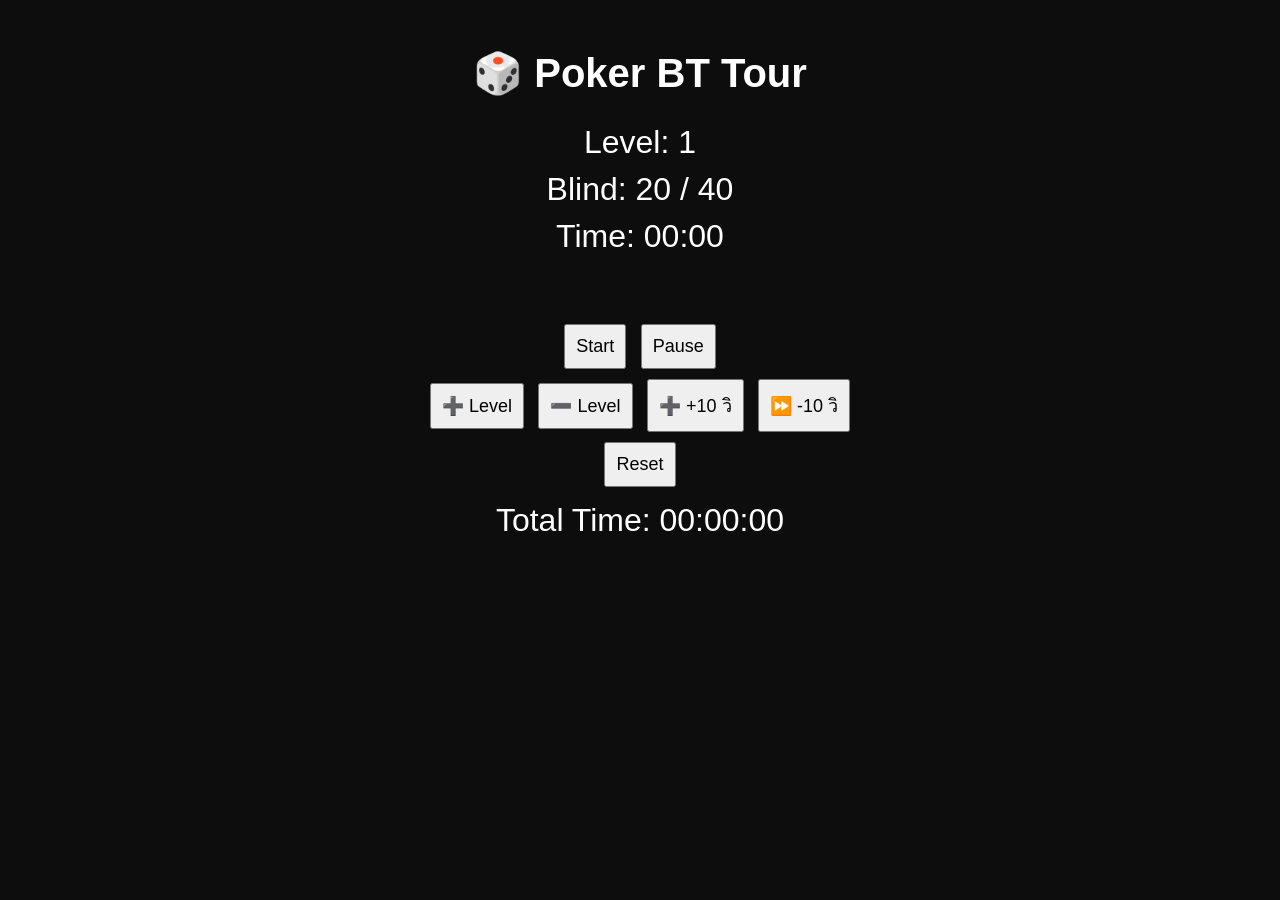
==== fast.html @ 496f98c8 "Add files via upload" ====
<!DOCTYPE html>
<html lang="th">
<head>
<meta charset="UTF-8">
<title>Poker Blind Timer</title>

<style>
    body {
        font-family: Arial;
        text-align: center;
        background: #0d0d0d;
        color: #fff;
    }
    .box {
        margin-top: 50px;
    }
    h1 {
        font-size: 40px;
    }
    .big {
        font-size: 32px;
        margin: 10px;
    }
    button {
        font-size: 18px;
        padding: 10px;
        margin: 5px;
    }
    input {
        font-size: 18px;
        padding: 5px;
    }
</style>
</head>

<body>

<div class="box">
    <h1>🎲 Poker BT Tour</h1>

    <div class="big">Level: <span id="level">1</span></div>
    <div class="big">Blind: <span id="blind">-</span></div>
    <div class="big">Time: <span id="time">00:00</span></div>

    <br>

    <!-- <label>เวลา / เลเวล (นาที): </label> -->
    <!-- <input type="number" id="minutes" value="5"> -->

    <br><br>

    <button onclick="startTimer()">Start</button>
    <button onclick="pauseTimer()">Pause</button>

    <br>

    <button onclick="increaseLevel()">➕ Level</button>
    <button onclick="decreaseLevel()">➖ Level</button>
    <button onclick="addTime()">➕ +10 วิ</button>
    <button onclick="fastForward()">⏩ -10 วิ</button>
    <br>
    <button onclick="resetTimer()">Reset</button>
    <br>
    <div class="big">Total Time: <span id="totalTime">00:00:00</span></div>
</div>

<script>
let level = 1;
let timer;
let totalTimer;
let timeLeft = 0;
let levelTime;

let totalSeconds = 0;

let isBreak = false;

// 🔥 ตั้งค่า Break
const breakLevels = [5, 10, 15, 20, 25]; // LV ที่จะพัก
const breakTime = 300; // 5 นาที

// 🎯 Blind
const blindLevels = [
    { small: 20, big: 40 },
    { small: 40, big: 60 },
    { small: 40, big: 80 },
    { small: 60, big: 100 }, 
    { small: 80, big: 120 }, //5
    
    { small: 100, big: 150 },
    { small: 100, big: 200 },
    { small: 200, big: 300 },
    { small: 200, big: 400 },
    { small: 300, big: 500 }, //10
    
    { small: 400, big: 600 },
    { small: 500, big: 800 },
    { small: 600, big: 1000 },
    { small: 800, big: 1200 },
    { small: 1000, big: 1500 }, //15
    
    { small: 1500, big: 2000 },
    { small: 2000, big: 3000 },
    { small: 3000, big: 5000 }, //18
];

// 🔊 ระบบเสียง
let audioCtx;
let audioUnlocked = false;

function unlockAudio() {
    if (audioUnlocked) return;

    audioCtx = new (window.AudioContext || window.webkitAudioContext)();

    const buffer = audioCtx.createBuffer(1, 1, 22050);
    const source = audioCtx.createBufferSource();
    source.buffer = buffer;
    source.connect(audioCtx.destination);
    source.start(0);

    audioUnlocked = true;
}

function beep(freq = 800, duration = 0.2) {
    if (!audioUnlocked) return;

    // 🔥 ปลุก audio ถ้ามันหลับ
    if (audioCtx.state === "suspended") {
        audioCtx.resume();
    }

    const osc = audioCtx.createOscillator();
    const gain = audioCtx.createGain();

    osc.type = "sine";
    osc.frequency.value = freq;

    osc.connect(gain);
    gain.connect(audioCtx.destination);

    osc.start();

    gain.gain.setValueAtTime(1, audioCtx.currentTime);
    gain.gain.exponentialRampToValueAtTime(
        0.001,
        audioCtx.currentTime + duration
    );

    osc.stop(audioCtx.currentTime + duration);
}

function playWarningSound() {
    beep(1000, 0.1);
}

function playLevelUpSound() {
    beep(600, 0.2);
    setTimeout(() => beep(900, 0.2), 150);
}

// SAVE RELOAD F5
function saveState() {
    localStorage.setItem("level", level);
    localStorage.setItem("timeLeft", timeLeft);
    localStorage.setItem("totalSeconds", totalSeconds);
    localStorage.setItem("isBreak", isBreak);
}

function loadState() {
    level = parseInt(localStorage.getItem("level")) || 1;
    timeLeft = parseInt(localStorage.getItem("timeLeft")) || 0;
    totalSeconds = parseInt(localStorage.getItem("totalSeconds")) || 0;
    isBreak = localStorage.getItem("isBreak") === "true";
}

// ⏱ เปลี่ยนเวลาแต่ละช่วง
function getLevelTime() {
    if (level <= 14) {
        return 10 * 60;
    } else {
        return 8 * 60;
    }
}

// ▶️ Start
function startTimer() {
    unlockAudio();

    clearInterval(timer);
    clearInterval(totalTimer);

    levelTime = getLevelTime();
	
	if (audioCtx && audioCtx.state === "suspended") {
    audioCtx.resume();
	}

    if (!timeLeft) timeLeft = levelTime;

    updateBlind();
    updateDisplay();

    totalTimer = setInterval(() => {
        totalSeconds++;
        updateTotalTime();
    }, 1000);

    timer = setInterval(() => {
        timeLeft--;

        if (timeLeft <= 10 && timeLeft > 0) {
            playWarningSound();
        }

        saveState();
        updateDisplay();

        if (timeLeft <= 0) {

            if (isBreak) {
                isBreak = false;
                level++;
                playLevelUpSound();
                levelTime = getLevelTime();
                timeLeft = levelTime;
                updateBlind();
                return;
            }

            if (breakLevels.includes(level)) {
                isBreak = true;
                timeLeft = breakTime;
                document.getElementById("blind").innerText = "BREAK TIME";
                alert("⏸️ พักเบรค!");
                return;
            }

            level++;
            playLevelUpSound();
            levelTime = getLevelTime();
            timeLeft = levelTime;
            updateBlind();
        }
    }, 1000);
}

// ⏸
function pauseTimer() {
    clearInterval(timer);
    clearInterval(totalTimer);
}

// 🔄
function resetTimer() {
    clearInterval(timer);
    clearInterval(totalTimer);

    localStorage.clear();

    level = 1;
    timeLeft = 0;
    totalSeconds = 0;
    isBreak = false;

    document.getElementById("level").innerText = level;
    document.getElementById("blind").innerText = "-";
    document.getElementById("time").innerText = "00:00";
    document.getElementById("totalTime").innerText = "00:00:00";
}

// ⏱
function updateDisplay() {
    let min = Math.floor(timeLeft / 60);
    let sec = timeLeft % 60;

    document.getElementById("time").innerText =
        String(min).padStart(2, '0') + ":" +
        String(sec).padStart(2, '0');

    document.getElementById("level").innerText = level;
}

// 🕒
function updateTotalTime() {
    let h = Math.floor(totalSeconds / 3600);
    let m = Math.floor((totalSeconds % 3600) / 60);
    let s = totalSeconds % 60;

    document.getElementById("totalTime").innerText =
        String(h).padStart(2, '0') + ":" +
        String(m).padStart(2, '0') + ":" +
        String(s).padStart(2, '0');
}

// 💰
function updateBlind() {
    if (isBreak) return;

    let current;

    if (level <= blindLevels.length) {
        current = blindLevels[level - 1];
    } else {
        let last = blindLevels[blindLevels.length - 1];
        let step = level - blindLevels.length;

        current = {
            small: last.small + (step * 200),
            big: last.big + (step * 400)
        };
    }

    document.getElementById("blind").innerText =
        current.small + " / " + current.big;
}

// ➕➖
function increaseLevel() {
    level++;
    levelTime = getLevelTime();
    updateBlind();
    saveState();
}

function decreaseLevel() {
    if (level > 1) level--;
    updateBlind();
    saveState();
}

// ⏩
function addTime() {
    timeLeft += 10;
}

function fastForward() {
    timeLeft -= 10;
    if (timeLeft < 0) timeLeft = 0;
    saveState();
}

window.onload = () => {
    loadState();
    updateBlind();
    updateDisplay();
    updateTotalTime();
};
</script>

</body>
</html>
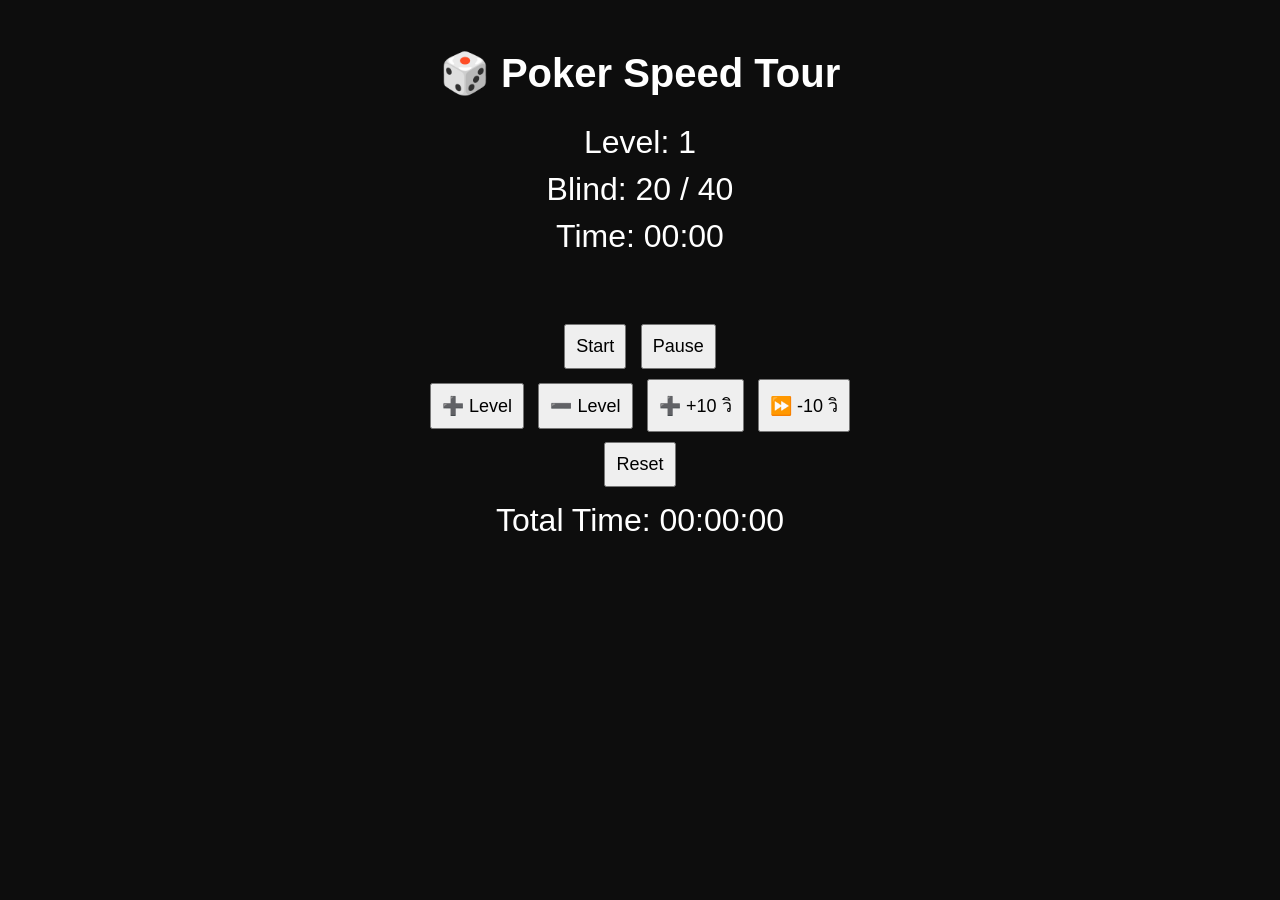
==== commit 35798680: "Update fast.html" ====
--- a/fast.html
+++ b/fast.html
@@ -2,7 +2,7 @@
 <html lang="th">
 <head>
 <meta charset="UTF-8">
-<title>Poker Blind Timer</title>
+<title>Poker Blind Timer (FAST)</title>
 
 <style>
     body {
@@ -36,7 +36,7 @@
 <body>
 
 <div class="box">
-    <h1>🎲 Poker BT Tour</h1>
+    <h1>🎲 Poker Speed Tour</h1>
 
     <div class="big">Level: <span id="level">1</span></div>
     <div class="big">Blind: <span id="blind">-</span></div>
@@ -77,31 +77,30 @@
 
 // 🔥 ตั้งค่า Break
 const breakLevels = [5, 10, 15, 20, 25]; // LV ที่จะพัก
-const breakTime = 300; // 5 นาที
+const breakTime = 360; // 5 นาที // 60 = 1 นาที
 
 // 🎯 Blind
 const blindLevels = [
     { small: 20, big: 40 },
     { small: 40, big: 60 },
-    { small: 40, big: 80 },
-    { small: 60, big: 100 }, 
-    { small: 80, big: 120 }, //5
+    { small: 50, big: 50 },
+    { small: 60, big: 120 }, 
+    { small: 100, big: 200 }, //5
     
-    { small: 100, big: 150 },
-    { small: 100, big: 200 },
-    { small: 200, big: 300 },
+    { small: 150, big: 300 },
     { small: 200, big: 400 },
-    { small: 300, big: 500 }, //10
+    { small: 300, big: 500 },
+    { small: 400, big: 600 },
+    { small: 500, big: 1000 }, //10
     
-    { small: 400, big: 600 },
-    { small: 500, big: 800 },
-    { small: 600, big: 1000 },
     { small: 800, big: 1200 },
-    { small: 1000, big: 1500 }, //15
+    { small: 1000, big: 2000 },
+    { small: 1500, big: 3000 },
+    { small: 2000, big: 4000 },
+    { small: 3000, big: 6000 }, //15
+
+
     
-    { small: 1500, big: 2000 },
-    { small: 2000, big: 3000 },
-    { small: 3000, big: 5000 }, //18
 ];
 
 // 🔊 ระบบเสียง
@@ -306,8 +305,8 @@
         let step = level - blindLevels.length;
 
         current = {
-            small: last.small + (step * 200),
-            big: last.big + (step * 400)
+            small: last.small + (step * 1000),
+            big: last.big + (step * 2000)
         };
     }
 
@@ -349,4 +348,4 @@
 </script>
 
 </body>
-</html>+</html>
